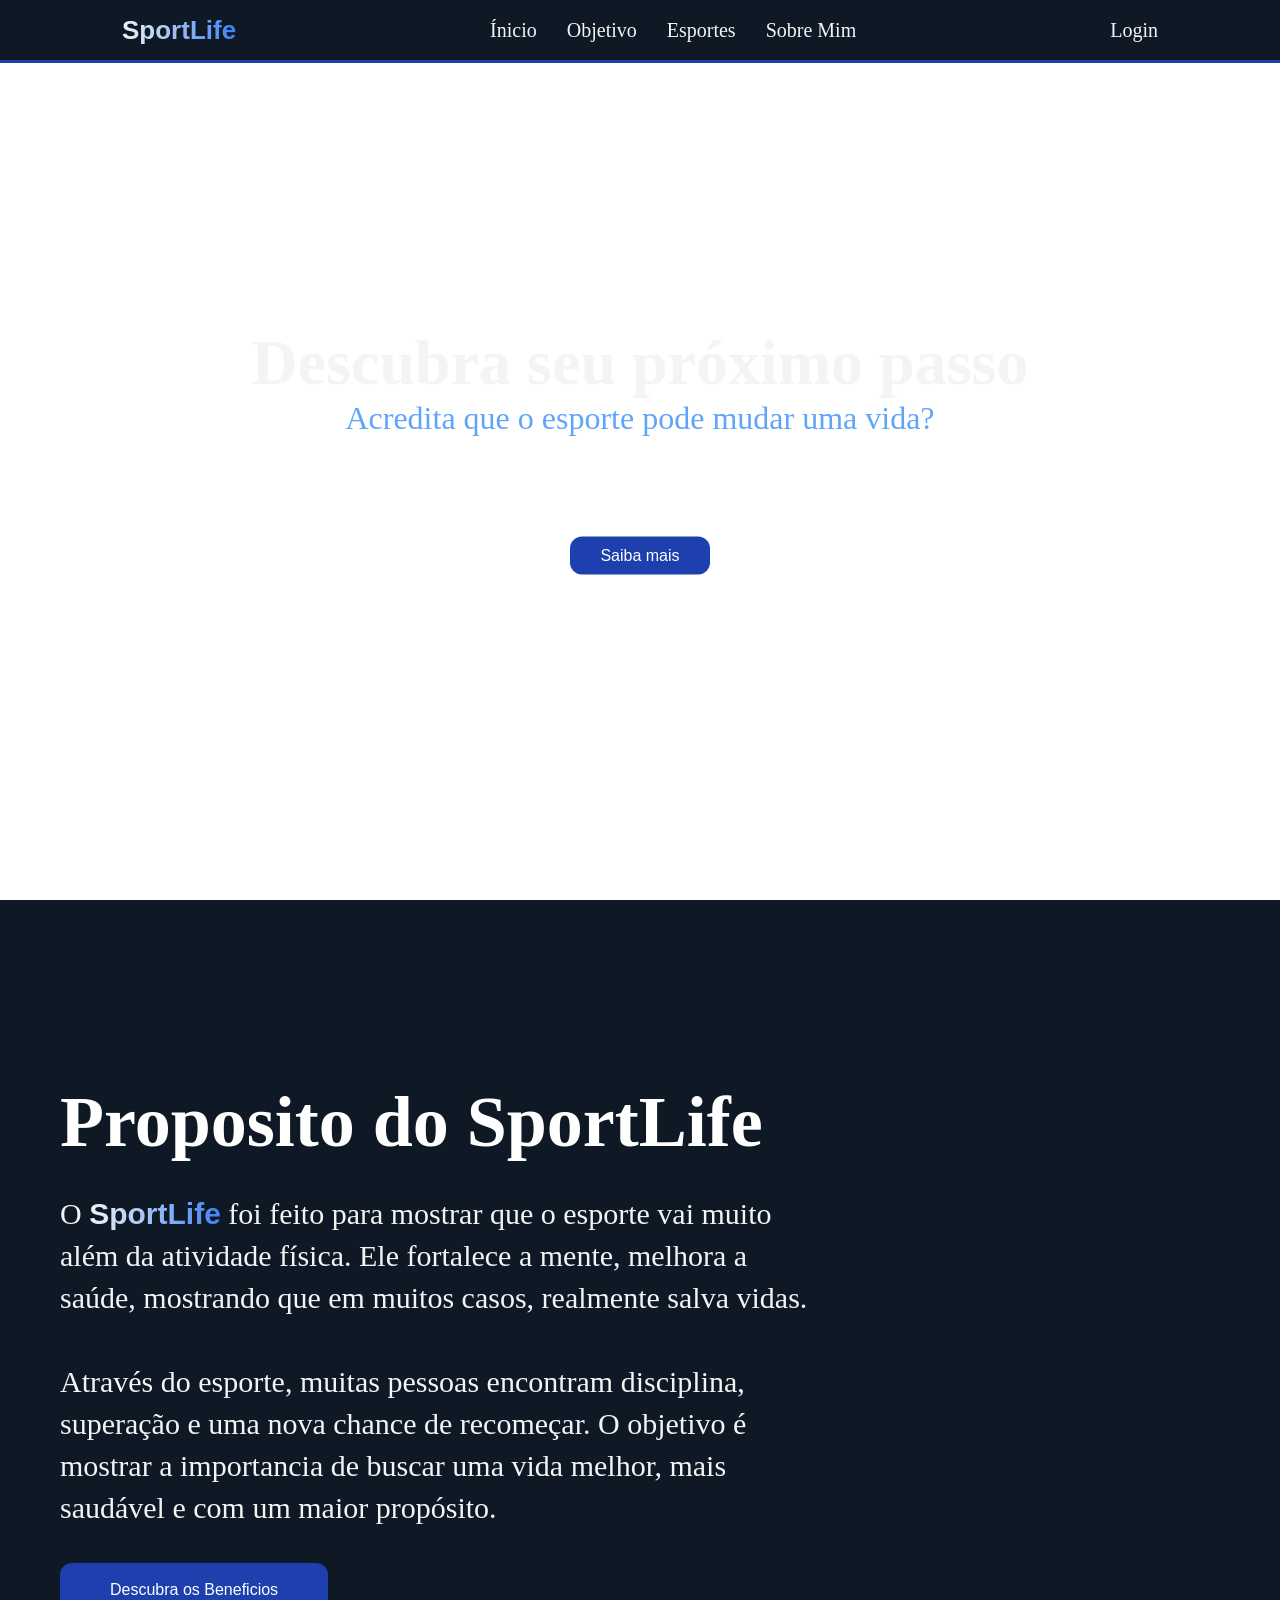
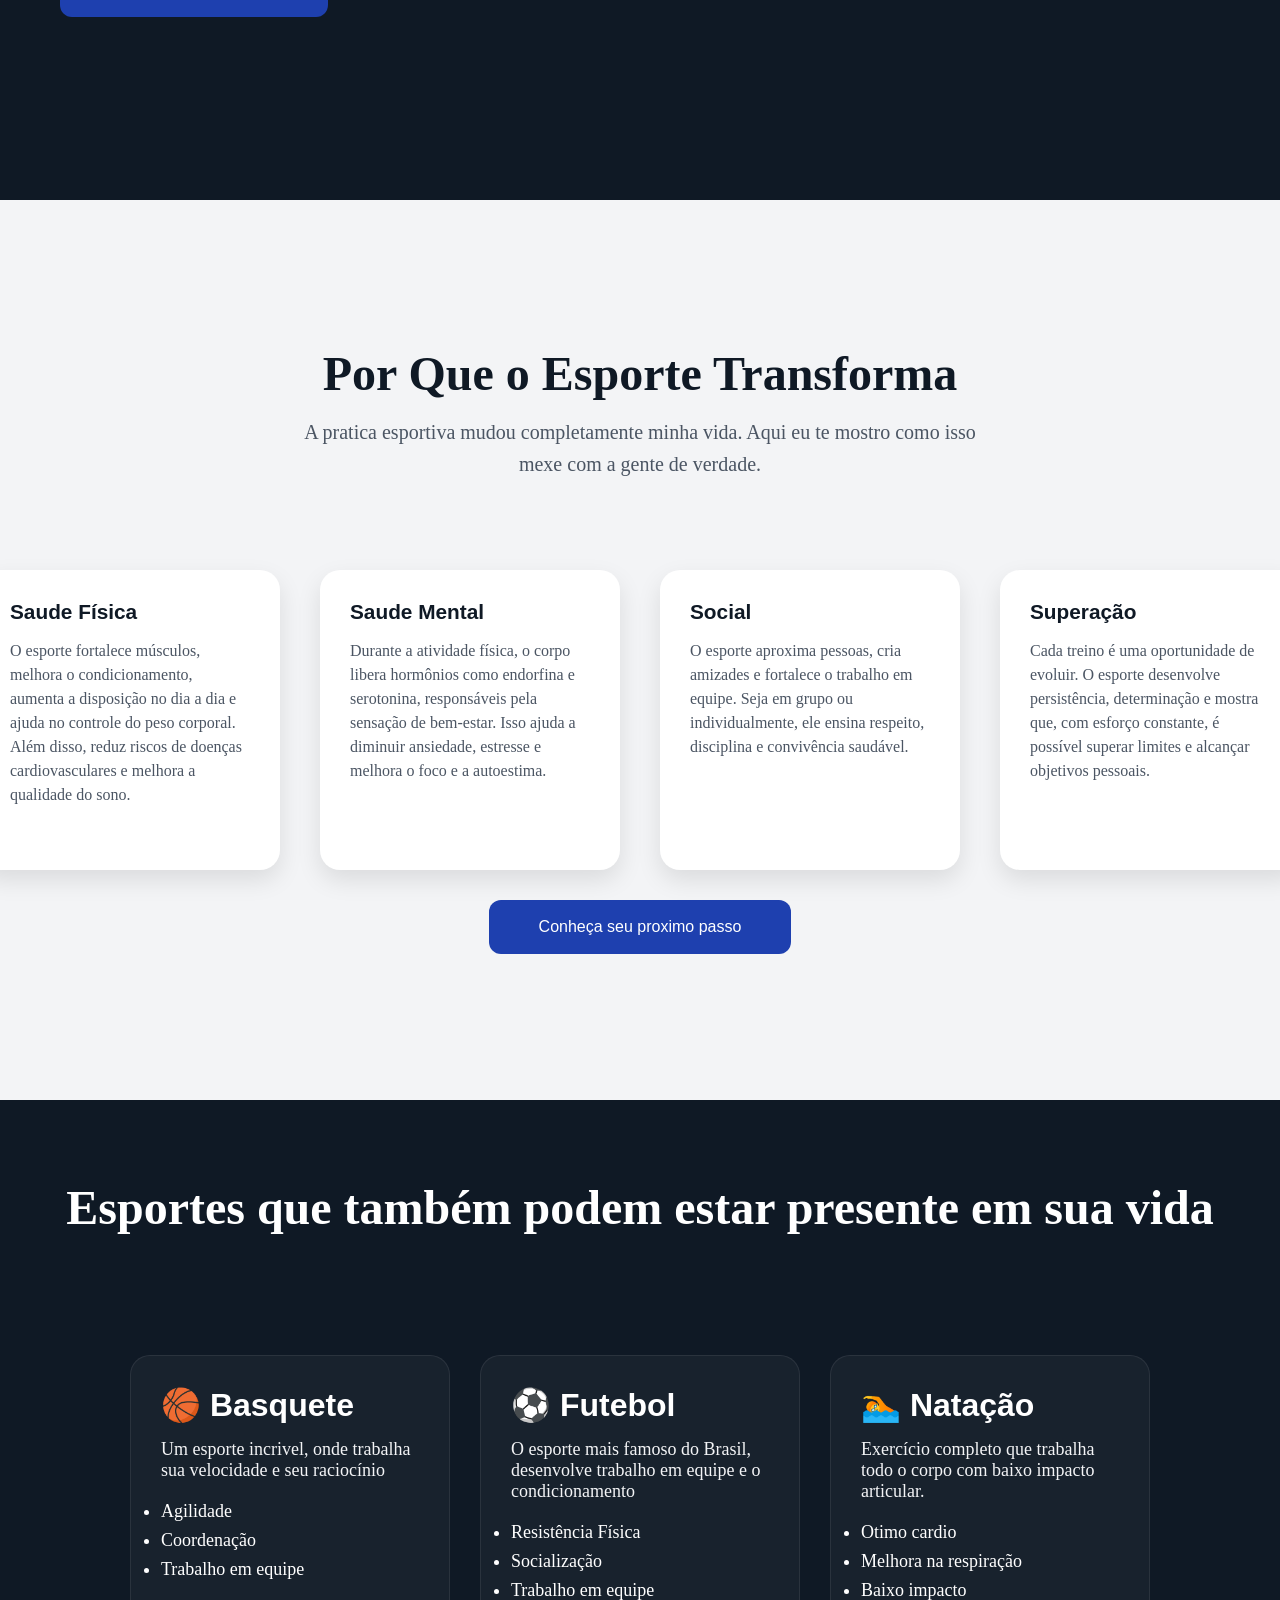
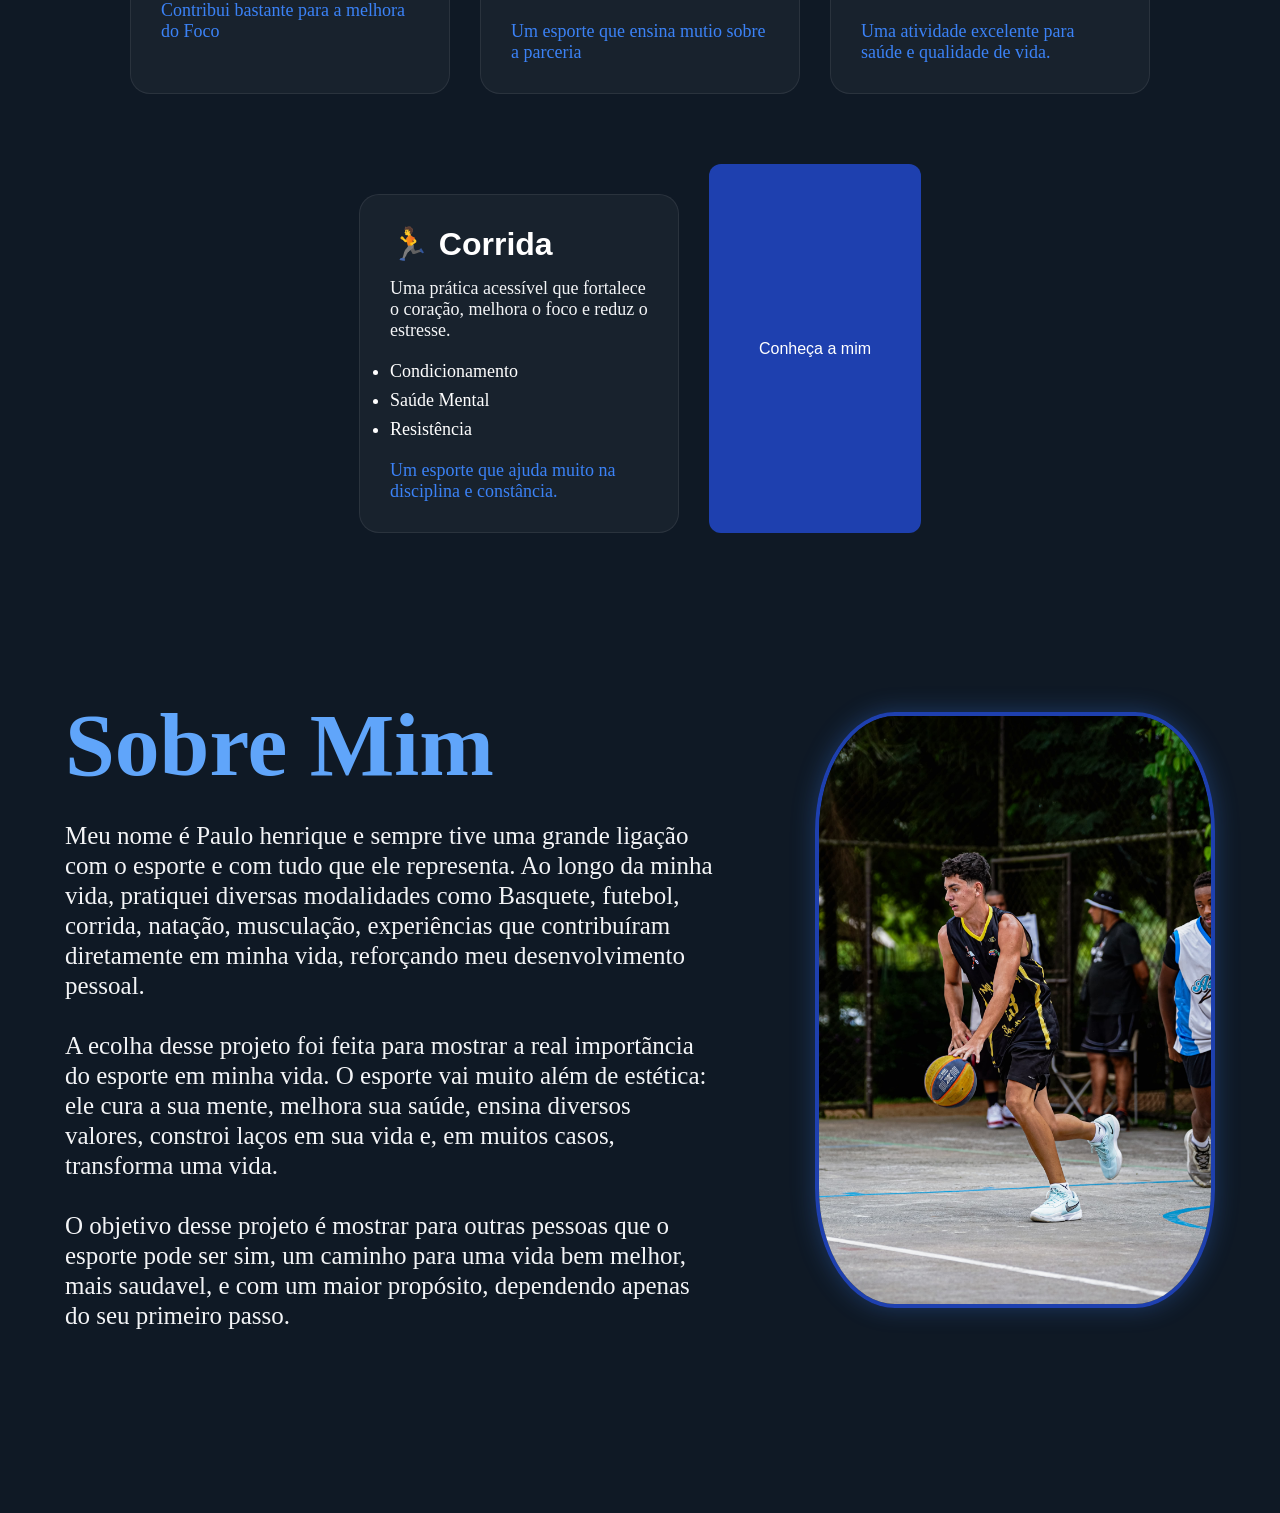
==== public/index.html @ ecbb7933 "Cadastro e login conectado com web-data-viz" ====
<!DOCTYPE html>
<html lang="pt-br">

<head>
    <meta charset="UTF-8">
    <meta name="viewport" content="width=device-width, initial-scale=1.0">
    <title>SportLife</title>
    <link rel="stylesheet" href="./css/style.css">
</head>

<body>
    <div id="header">
        <div class="container">
            <a class="logo">SportLife</a>
            <ul class="navbar">
                <li><a href="#inicio">Ínicio</a></li>
                <li><a href="#sobre">Objetivo</a></li>
                <li><a href="#esportes">Esportes</a></li>
                <li><a href="#sobre-mim">Sobre Mim</a></li>
            </ul>
            <div class="profile">
                <a href="login.html">Login</a>
            </div>
        </div>
    </div>

    <section id="inicio">
        <div class="banner-container">
            <div class="texto-banner">
                <h1>Descubra seu próximo passo</h1>
                <p>Acredita que o esporte pode mudar uma vida?</p>

                <div class="banner-button">
                    <button class="button"><a href="#sobre">Saiba mais</a></button>
                </div>
            </div>

            <div class="carrossel-fita" id="fita-imagens">
                <div class="slide img1"></div>
                <div class="slide img2"></div>
                <div class="slide img3"></div>
                <div class="slide img4"></div>
            </div>
        </div>
    </section>

    <section id="sobre">
        <div class="sobre-container">
            <div class="texto-sobre">
                <h1>Proposito do SportLife</h1>

                <p>O <Span>SportLife</Span> foi feito para mostrar que o esporte vai muito além da atividade física. Ele fortalece a mente, 
                    melhora a saúde, mostrando que em muitos casos, realmente salva vidas. <br> <br>

                    Através do esporte, muitas pessoas encontram disciplina, superação e uma nova chance de recomeçar. 
                    O objetivo é mostrar a importancia de buscar uma vida melhor, mais saudável e com um maior propósito.
                </p>

                <button class="button"><a href="#beneficios">Descubra os Beneficios</a></button>
            </div>

        </div>
    </section>

    <section id="beneficios">

        <div class="beneficios-container">
            <div class="texto-beneficios">
                <h1>Por Que o Esporte Transforma</h1>

                <p>A pratica esportiva mudou completamente minha vida. Aqui eu te mostro como isso mexe com a gente de
                    verdade.</p>
            </div>

            <div class="cards-container">
                <div class="card">
                    <div></div>

                    <h3>Saude Física</h3>

                    <p> O esporte fortalece músculos, melhora o condicionamento,
                        aumenta a disposição no dia a dia e ajuda no controle
                        do peso corporal. Além disso, reduz riscos de doenças
                        cardiovasculares e melhora a qualidade do sono.</p>
                </div>

                <div class="card">
                    <div></div>
                    <h3>Saude Mental</h3>

                    <p>Durante a atividade física, o corpo libera hormônios
                        como endorfina e serotonina, responsáveis pela sensação
                        de bem-estar. Isso ajuda a diminuir ansiedade, estresse
                        e melhora o foco e a autoestima.</p>
                </div>

                <div class="card">
                    <div></div>
                    <h3>Social</h3>

                    <p> O esporte aproxima pessoas, cria amizades e fortalece
                        o trabalho em equipe. Seja em grupo ou individualmente,
                        ele ensina respeito, disciplina e convivência saudável.</p>
                </div>

                <div class="card">
                    <div></div>

                    <h3>Superação</h3>

                    <p>Cada treino é uma oportunidade de evoluir. O esporte
                        desenvolve persistência, determinação e mostra que,
                        com esforço constante, é possível superar limites e
                        alcançar objetivos pessoais.</p>
                </div>

            </div>

            <button class="button"><a href="#esportes">Conheça seu proximo passo</a></button>
        </div>
    </section>


    <section id="esportes">
        <h1>Esportes que também podem estar presente em sua vida</h1>

        <div class="cards-esportes-container">

            <div class="card-esporte">
                <h2>🏀 Basquete</h2>

                <p>Um esporte incrivel, onde trabalha sua velocidade e seu raciocínio</p>

                <ul>
                    <li>Agilidade</li>
                    <li>Coordenação</li>
                    <li>Trabalho em equipe</li>
                </ul>

                <span>Contribui bastante para a melhora do Foco</span>
            </div>

            <div class="card-esporte">
                <h2>⚽ Futebol</h2>

                <p>O esporte mais famoso do Brasil, desenvolve trabalho em equipe e o condicionamento</p>

                <ul>
                    <li>Resistência Física</li>
                    <li>Socialização</li>
                    <li>Trabalho em equipe</li>
                </ul>

                <span>Um esporte que ensina mutio sobre a parceria</span>
            </div>

            <div class="card-esporte">
                <h2>🏊 Natação</h2>

                <p>Exercício completo que trabalha todo o corpo com baixo impacto articular.</p>

                <ul>
                    <li>Otimo cardio</li>
                    <li>Melhora na respiração</li>
                    <li>Baixo impacto</li>
                </ul>

                <span>Uma atividade excelente para saúde e qualidade de vida.</span>
            </div>

            <div class="card-esporte">
                <h2>🏃 Corrida</h2>

                <p>Uma prática acessível que fortalece o coração, melhora o foco e reduz o estresse.</p>

                <ul>
                    <li>Condicionamento</li>
                    <li>Saúde Mental</li>
                    <li>Resistência</li>
                </ul>

                <span>Um esporte que ajuda muito na disciplina e constância.</span>
            </div>

            <button class="button"><a href="#sobre-mim">Conheça a mim</a></button>


        </div>
    </section>

    <section id="sobre-mim">
        <div  class="sobre-mim-container">

        
            <div class="texto-sobre-mim">
                <h1>Sobre Mim</h1>

                <p>Meu nome é Paulo henrique e sempre tive uma grande ligação com o esporte e com tudo que ele representa.
                    Ao longo da minha vida, pratiquei diversas modalidades como Basquete, futebol, corrida, natação, musculação, experiências
                    que contribuíram diretamente em minha vida, reforçando meu desenvolvimento pessoal. <br><br>

                    A ecolha desse projeto foi feita para mostrar a real importãncia do esporte em minha vida. O esporte vai muito além de estética:
                    ele cura a sua mente, melhora sua saúde, ensina diversos valores, constroi laços em sua vida e, em muitos casos, transforma uma vida. <br> <br>

                    O objetivo desse projeto é mostrar para outras pessoas que o esporte pode ser sim, um caminho para uma vida bem melhor, mais saudavel, e com um maior propósito,
                    dependendo apenas do seu primeiro passo.</p>
            </div>

            <div class="foto-sobre-mim">
                <img src="./assets/img5.jpeg">
            </div>
        </div>
    </section>





    <script>
        let fita = document.getElementById('fita-imagens')
        let index = 0
        let totalSlide = 4

        function iniciarCarrossel() {
            index++

            if (index >= totalSlide) {
                index = 0
            }

            let deslocamento = index * 25 /* 25% da fita */
            fita.style.transform = `translateX(-${deslocamento}%)`
        }

        setInterval(iniciarCarrossel, 4000)
    </script>

</html>
---- public/css/style.css ----
* {
  box-sizing: border-box;
    margin: 0;
    padding: 0;
}

body{
    margin: 0;
    padding: 0%;
}

html {
    scroll-behavior: smooth;
}

#header .container {
    top: 0;
    left: 0;
    display: flex;
    width: 100%;
    height: 20px;
    padding: 30px;
    justify-content: space-around;
    align-items: center;
    background-color: #0f1925;
    position: fixed;
    gap: 70px;
    border-bottom: 3px solid #1E40AF;
    z-index: 1000;
    
}


.logo {
    color: transparent;
    font-family: sans-serif;
    font-weight: bold;
    font-size: 26px;
    background: linear-gradient(to right, #F3F4F6, #3B82F6);
    background-clip: text;
    text-decoration: none;
}

.navbar {
    display: flex;
    flex-direction: row;
    gap: 30px;
    justify-content: center;
    align-items: center;
}

.navbar li {
    list-style: none;
}

.navbar a {
    color: #F3F4F6;
    text-decoration: none;
    font-size: 20px ;
}

.profile a{
    color: #F3F4F6;
    text-decoration: none;
    transition: 0.3s;
    font-size: 20px;
}



/* BANNER */ 

.banner-container {
    position: relative;
    width: 100%;
    height: 100vh;
    overflow: hidden;
}   

.carrossel-fita {
   display: flex;
   width: 400%;
   height: 100%;
   transition: transform 1.2s ease-in-out; /*Responsavel por fazer o movimento do carrossel em 1.2 segundos */
}

.slide {
    width: 100%;
    height: 100%;
    background-size: cover;
    background-position: center;
}

.banner-container button{
    background-color: #1E40AF;
    color: black;
}

.img1 { background-image: linear-gradient(rgba(0,0,0,0.7)), url('../assets/img1.jpg');}
.img2 { background-image: linear-gradient(rgba(0,0,0,0.7)), url('../assets/img2.jpg');}
.img3 { background-image: linear-gradient(rgba(0,0,0,0.7)), url('../assets/img3.jpg');}
.img4 { background-image: linear-gradient(rgba(0,0,0,0.7)), url('../assets/img4.jpg');}



.texto-banner {
    display: flex;
    flex-direction: column;
    position: absolute;
    top: 50%;
    left: 50%;
    transform: translate(-50%, -50%);
    z-index: 10;
    text-align: center;
    width: 80%;
}

.texto-banner h1 {
    font-family: clamp(32px, 5vw, 54px);
    color: #F3F4F6;
    font-size: 4rem;
    font-weight: 900;

}

.texto-banner p {
    font-family: Cambria, Cochin, Georgia, Times, 'Times New Roman', serif;
    color: #60A5FA;
    font-size: 2rem;
    font-weight: 500;
}

.banner-button {
    margin-top: 100px;
    z-index: 20;
}

/* Objetivo */

#sobre{
    width: 100%;
    min-height: 100vh;
}

.sobre-container {
    display: flex;
    justify-content: center;
    align-items: center;
    flex-direction: column;
    padding: 80px 60px;
    min-height: 100vh;
    background-color: #0f1925;

}

.texto-sobre {
    text-align: left;
    max-width: 750px;
    color: white;
    margin-right: auto;
}

.texto-sobre h1{
    font-family: clamp(32px, 5vw, 54px);
    font-size: 4.5rem;
    line-height: 1.1;
    font-weight: 800;
    margin-bottom: 30px;
}

.texto-sobre p{
    font-size: 30px;
    line-height: 1.4;
    color: #F3F4F6;
    margin-bottom: 34px;
}

.texto-sobre span{
   color: transparent;
    font-family: sans-serif;
    font-weight: bold;
    background: linear-gradient(to right, #F3F4F6, #3B82F6);
    background-clip: text;
    text-decoration: none;
}

.texto-sobre .button{
    padding: 18px 50px;
    font-size: 700;
}


/* Beneficios */

.beneficios-container {
    display: flex;
    justify-content: center;
    align-items: center;
    flex-direction: column;
    background-color: #F3F4F6;
    width: 100%;
    min-height: 100vh;
    padding: 80px 20px;

}

.texto-beneficios {
    text-align: center;
    max-width: 800px;
    margin: 0 auto;
    padding-bottom: 40px;
}

.texto-beneficios h1 {
    font-family: clamp(32px, 5vw, 54px);
    font-size: 3rem;
    color:#0f1925;
    margin-bottom: 15px;
    font-weight: 800;
}

.texto-beneficios p {
    font-size: 20px;
    color:#4B5563;
    line-height: 1.6;
    max-width: 700px;
}

.cards-container {
    display: flex;
    flex-direction: row;
    justify-content: center;
    gap: 40px;
    margin-top: 50px;
    padding: 0 20px;
}

.card{
    display: flex;
    flex-direction: column;
    background-color: #ffffff;
    width: 300px;
    height: 300px;
    padding: 30px;
    border-radius: 20px;
    box-shadow: 0 10px 25px rgba(0, 0, 0, 0.1);
    align-items: flex-start;
    text-align: left;
}

.card:hover{
    transform: translateY(-10px);
}

.card h3 {
    font-family: sans-serif;
    color: #0f1925;
    margin-bottom: 15px;
    font-size: 1.3rem;
}

.card p {
    font-size: 1rem;
    color: #4B5563;
    line-height: 1.5;
}

.beneficios-container .button {
    margin-top: 30px;
    padding: 18px 50px;
    font-size: 700;
}

/* Esportes */

#esportes{
    background-color: #0f1925;
    width: 100%;
    min-height: 100vh;
    padding: 80px 50px;
    color: white;
}

.cards-esportes-container{
    display: flex;
    justify-content: center;
    gap: 30px;
    flex-wrap: wrap;
}

#esportes h1{
    font-family: clamp(32px, 5vw, 54px);
    text-align: center;
    font-size: 3rem;
    margin-bottom: 50px;
}

.card-esporte{
    margin-top: 70px;
    width: 320px;
    background: rgba(255,255,255,0.04);
    border: 1px solid rgba(255,255,255,0.08);
    padding: 30px;
    border-radius: 20px;
}

.card-esporte h2{
    font-family: sans-serif;
    font-size: 2rem;
    margin-bottom: 15px;
}

.card-esporte p {
    font-size: 18px;
    color: #F3F4F6;
    margin-bottom: 20px;
}

.card-esporte ul {
    font-size: 18px;
    margin-bottom: 20px;
}

.card-esporte li{
    font-size: 18px;
    margin-bottom: 8px;

}

.card-esporte span{
    font-size: 18px;
    color: #3B82F6;
    margin-bottom: 20px;
}

.cards-esportes-container .button {
    margin-top: 40px;
    padding: 18px 50px;
    font-size: 700;
}

/* Sobre mim */

#sobre-mim{
    background:#0f1925;
    min-height: 100vh;
    padding: 80px 50px;
    color: #F3F4F6;
}

.sobre-mim-container{
    display: flex;
    width: 100%;
    align-items: center;
    justify-content: center;
    gap: 60px;
}

.texto-sobre-mim{
    max-width: 650px;
}

.texto-sobre-mim h1{
   font-size: clamp(45px, 7vw, 90px);
    margin-bottom: 25px;
    color: #60A5FA;
}

.texto-sobre-mim p {
    font-size: clamp(25px, 4vw, 10px);
    line-height: 1.2;
    color: #F3F4F6;
}

.foto-sobre-mim img{
    margin-left: 40px;
    width: 400px;
    height: 60%;
    object-fit: cover;
    border-radius: 20%;
    border: 4px solid #1E40AF;
    box-shadow: 0 0 25px rgba(59,130,246,0.30);
}





/* button */
.button {
    background-color: #1E40AF;
    padding: 10px 30px;
    border-radius: 12px;
    border: none;
    color: white;
    cursor: pointer;
    text-decoration: none;
    font-size: 16px;
}

.button a {
    color: white;
    text-decoration: none;
}

.button:hover {
    transform: scale(1.07);
    box-shadow: 0 5px 15px rgba(243, 243, 243, 0.2);
}


/* cadastro e login */

#cadastro{
    margin: 0;
    padding: 0;
}

.cadastro-container {
    display: flex;
    align-items: center;
    justify-content: center;
    background:#0f1925;
    min-height: 100vh;
    width: 100%;
}

.card-login{
    display: flex;
    flex-direction: column;
    align-items: left;
    text-align: center;
    width: 50%;
    background: rgba(255,255,255,0.04);
    border: 1px solid rgba(255,255,255,0.08);
    padding: 30px;
    border-radius: 10px;
    color: #F3F4F6;
}

.card-login h1 {
    font-size: 50px;
    margin-bottom: 70px;
}

.campo {
    display: flex;
    flex-direction: column;
    text-align: left;
    margin: 10px;
}

.campo span{
    margin-bottom: 5px;
    font-size: 30px;
}

.campo input{
    padding: 10px;
    border-radius: 12px;
    font-size: 20px;
    background: #0f1925;
    color: white;
    border: 1px solid #4B5563;
}

.card-login button {
    margin-top: 30px;
}

.card-login p {
    margin-top: 10px;
    font-size: 25px;
}

.card-login a {
    text-decoration: none;
    color: #3B82F6;
}
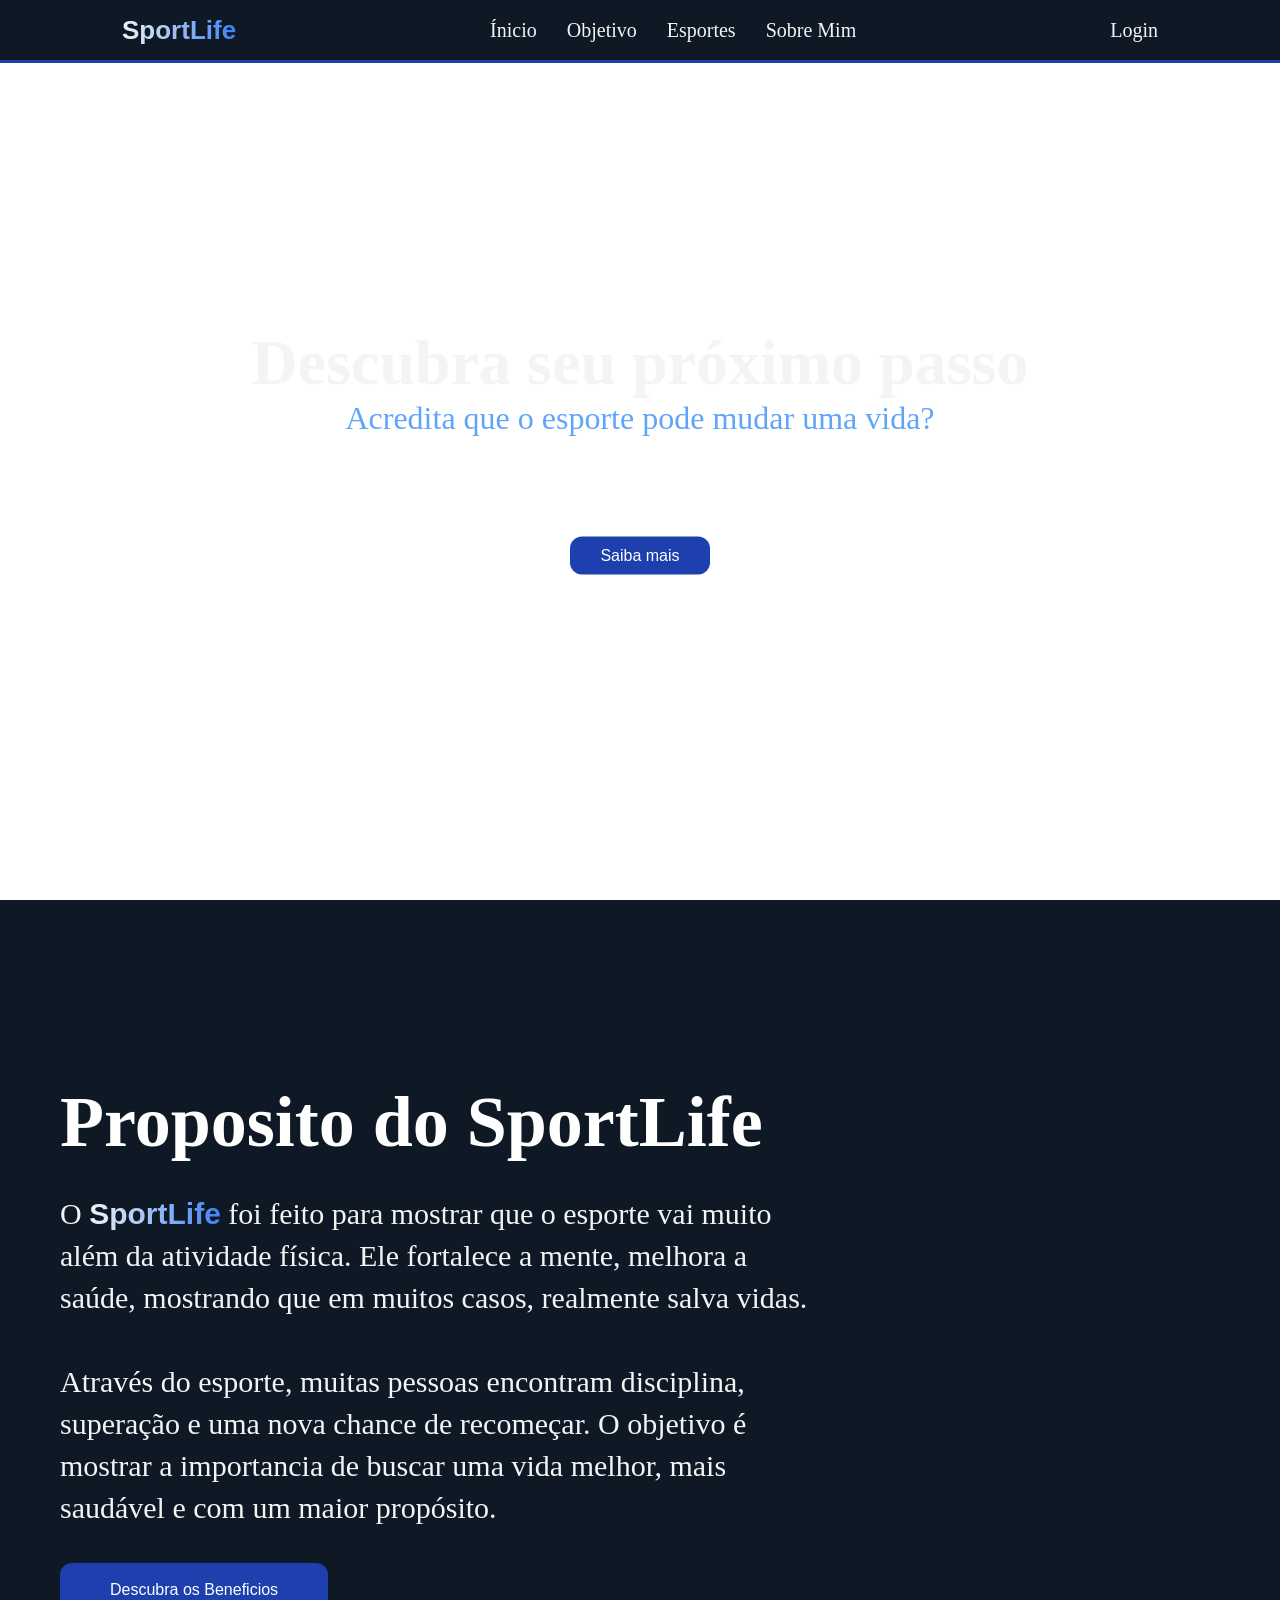
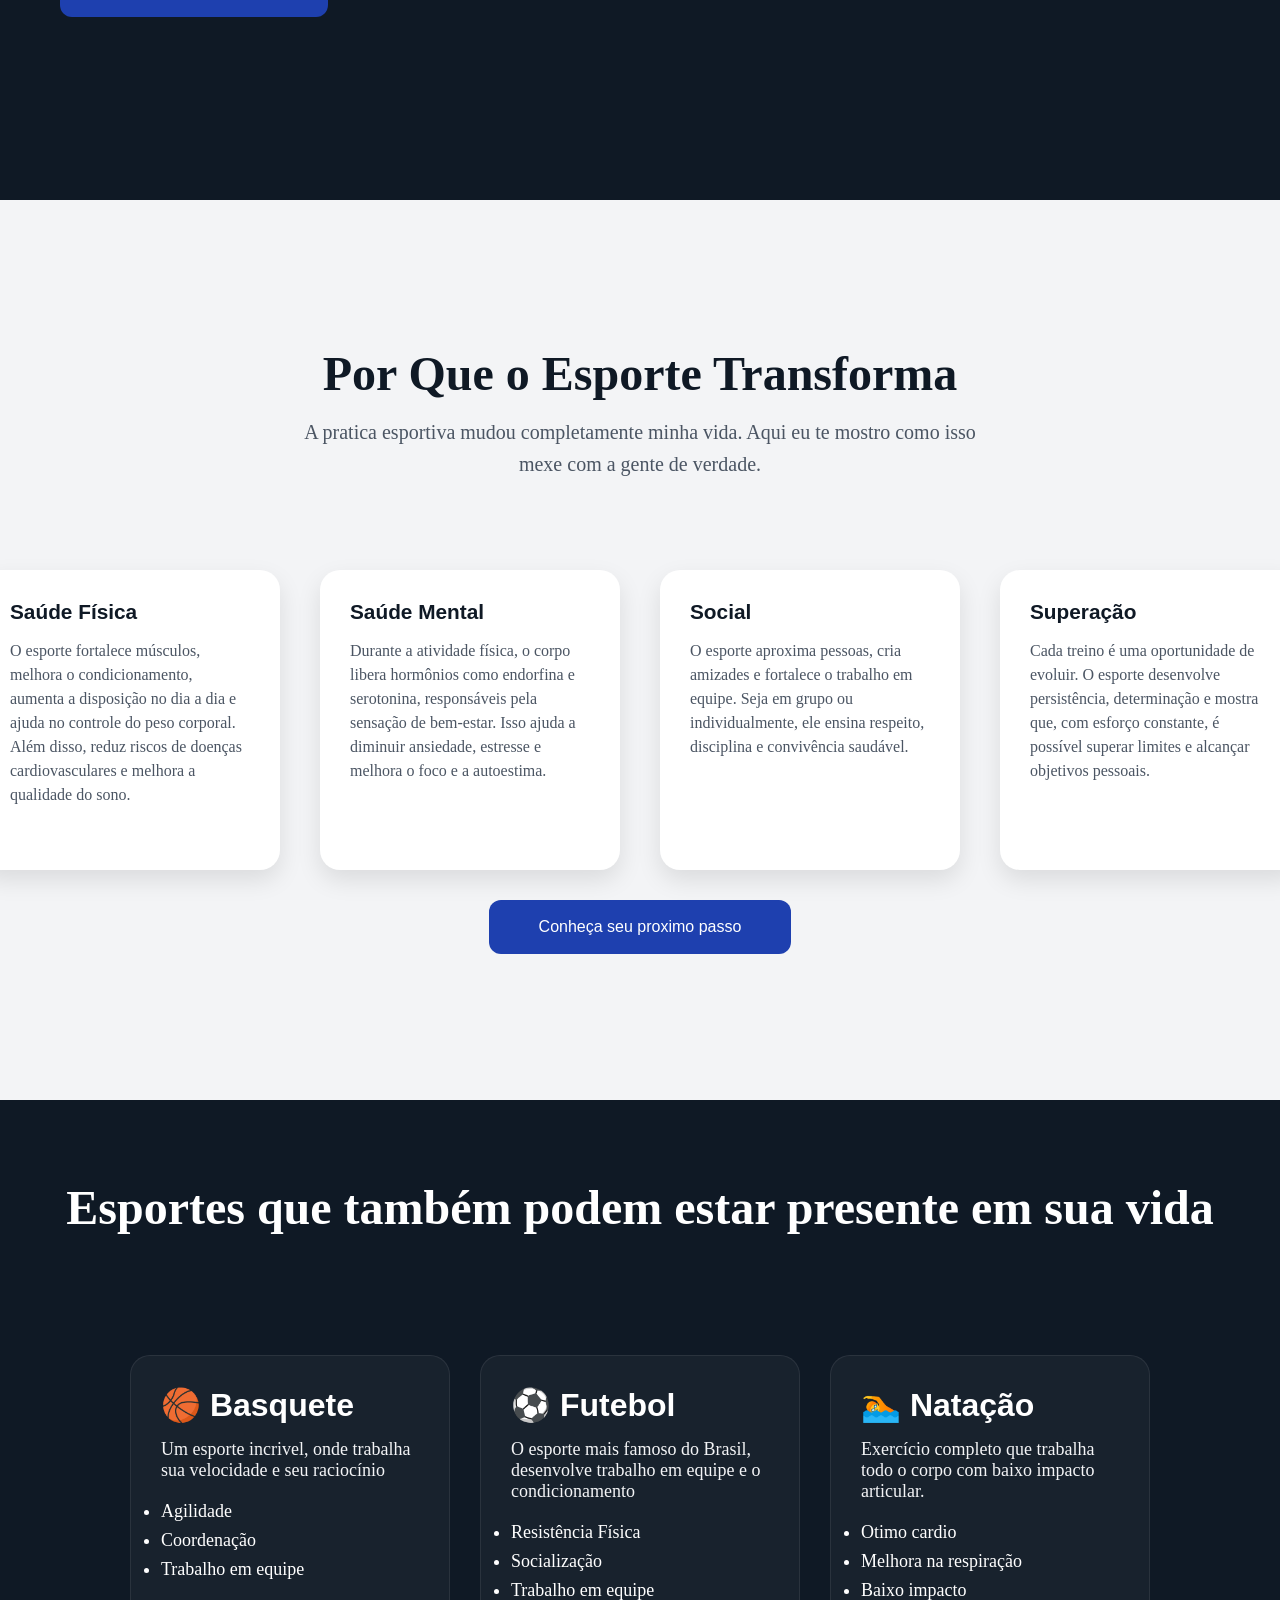
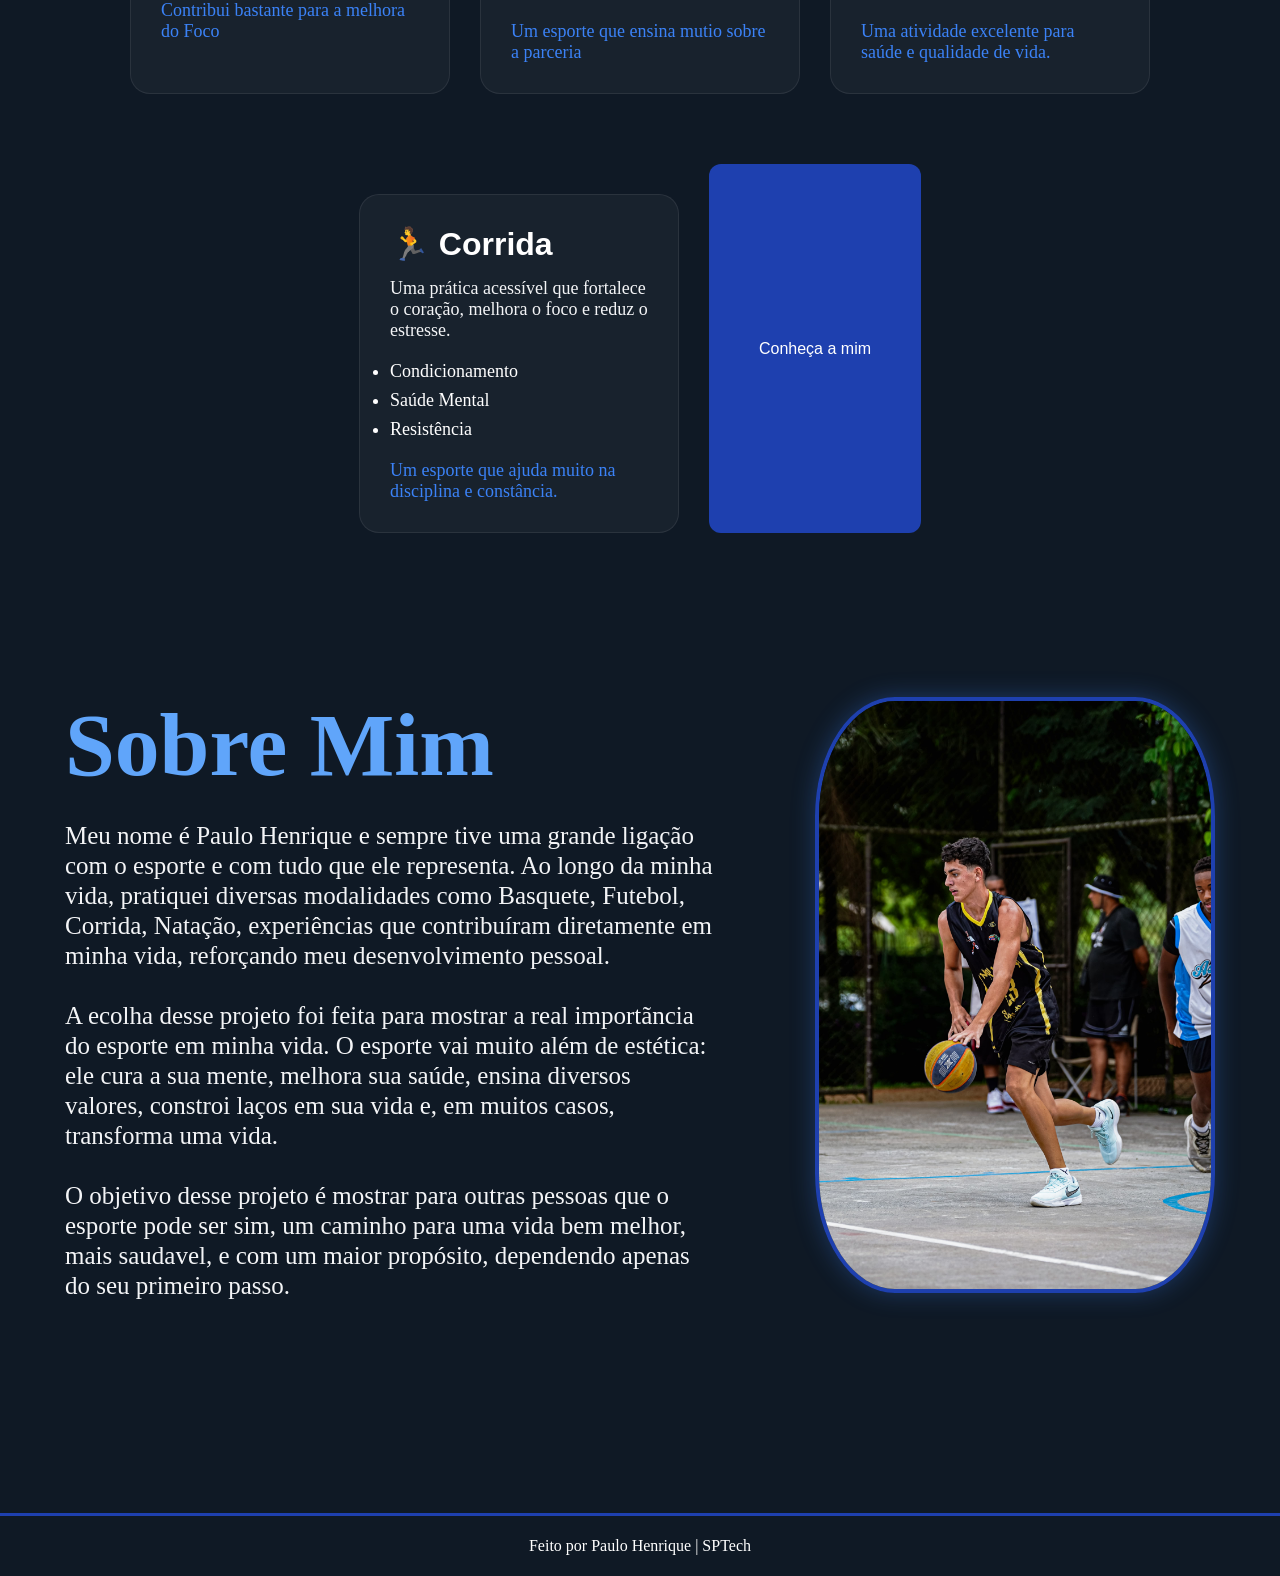
==== commit 5ce5776e: "Banco conectado na VM" ====
--- a/public/index.html
+++ b/public/index.html
@@ -31,7 +31,7 @@
                 <p>Acredita que o esporte pode mudar uma vida?</p>
 
                 <div class="banner-button">
-                    <button class="button"><a href="#sobre">Saiba mais</a></button>
+                    <button onclick="window.location.href='#sobre'" class="button">Saiba mais</button>
                 </div>
             </div>
 
@@ -49,14 +49,18 @@
             <div class="texto-sobre">
                 <h1>Proposito do SportLife</h1>
 
-                <p>O <Span>SportLife</Span> foi feito para mostrar que o esporte vai muito além da atividade física. Ele fortalece a mente, 
+                <p>O <Span>SportLife</Span> foi feito para mostrar que o esporte vai muito além da atividade física. Ele
+                    fortalece a mente,
                     melhora a saúde, mostrando que em muitos casos, realmente salva vidas. <br> <br>
 
-                    Através do esporte, muitas pessoas encontram disciplina, superação e uma nova chance de recomeçar. 
-                    O objetivo é mostrar a importancia de buscar uma vida melhor, mais saudável e com um maior propósito.
+                    Através do esporte, muitas pessoas encontram disciplina, superação e uma nova chance de recomeçar.
+                    O objetivo é mostrar a importancia de buscar uma vida melhor, mais saudável e com um maior
+                    propósito.
                 </p>
 
-                <button class="button"><a href="#beneficios">Descubra os Beneficios</a></button>
+                <button onclick="window.location.href='#beneficios'" class="button">Descubra os Beneficios</button>
+
+            
             </div>
 
         </div>
@@ -76,7 +80,7 @@
                 <div class="card">
                     <div></div>
 
-                    <h3>Saude Física</h3>
+                    <h3>Saúde Física</h3>
 
                     <p> O esporte fortalece músculos, melhora o condicionamento,
                         aumenta a disposição no dia a dia e ajuda no controle
@@ -86,7 +90,7 @@
 
                 <div class="card">
                     <div></div>
-                    <h3>Saude Mental</h3>
+                    <h3>Saúde Mental</h3>
 
                     <p>Durante a atividade física, o corpo libera hormônios
                         como endorfina e serotonina, responsáveis pela sensação
@@ -116,7 +120,8 @@
 
             </div>
 
-            <button class="button"><a href="#esportes">Conheça seu proximo passo</a></button>
+             <button onclick="window.location.href='#esportes'" class="button">Conheça seu proximo passo</button>
+
         </div>
     </section>
 
@@ -182,27 +187,33 @@
                 <span>Um esporte que ajuda muito na disciplina e constância.</span>
             </div>
 
-            <button class="button"><a href="#sobre-mim">Conheça a mim</a></button>
+            <button onclick="window.location.href='#sobre-mim'" class="button">Conheça a mim</button>
+
 
 
         </div>
     </section>
 
     <section id="sobre-mim">
-        <div  class="sobre-mim-container">
-
-        
+        <div class="sobre-mim-container">
+
+
             <div class="texto-sobre-mim">
                 <h1>Sobre Mim</h1>
 
-                <p>Meu nome é Paulo henrique e sempre tive uma grande ligação com o esporte e com tudo que ele representa.
-                    Ao longo da minha vida, pratiquei diversas modalidades como Basquete, futebol, corrida, natação, musculação, experiências
+                <p>Meu nome é Paulo Henrique e sempre tive uma grande ligação com o esporte e com tudo que ele
+                    representa.
+                    Ao longo da minha vida, pratiquei diversas modalidades como Basquete, Futebol, Corrida, Natação,
+                    experiências
                     que contribuíram diretamente em minha vida, reforçando meu desenvolvimento pessoal. <br><br>
 
-                    A ecolha desse projeto foi feita para mostrar a real importãncia do esporte em minha vida. O esporte vai muito além de estética:
-                    ele cura a sua mente, melhora sua saúde, ensina diversos valores, constroi laços em sua vida e, em muitos casos, transforma uma vida. <br> <br>
-
-                    O objetivo desse projeto é mostrar para outras pessoas que o esporte pode ser sim, um caminho para uma vida bem melhor, mais saudavel, e com um maior propósito,
+                    A ecolha desse projeto foi feita para mostrar a real importãncia do esporte em minha vida. O esporte
+                    vai muito além de estética:
+                    ele cura a sua mente, melhora sua saúde, ensina diversos valores, constroi laços em sua vida e, em
+                    muitos casos, transforma uma vida. <br> <br>
+
+                    O objetivo desse projeto é mostrar para outras pessoas que o esporte pode ser sim, um caminho para
+                    uma vida bem melhor, mais saudavel, e com um maior propósito,
                     dependendo apenas do seu primeiro passo.</p>
             </div>
 
@@ -211,6 +222,10 @@
             </div>
         </div>
     </section>
+
+    <footer>
+        <p>Feito por Paulo Henrique | SPTech</p>
+    </footer>
 
 
 
@@ -228,11 +243,11 @@
                 index = 0
             }
 
-            let deslocamento = index * 25 /* 25% da fita */
+            let deslocamento = index * 25
             fita.style.transform = `translateX(-${deslocamento}%)`
         }
 
-        setInterval(iniciarCarrossel, 4000)
+        setInterval(iniciarCarrossel, 2000)
     </script>
 
 </html>
--- a/public/css/style.css
+++ b/public/css/style.css
@@ -28,6 +28,19 @@
     border-bottom: 3px solid #1E40AF;
     z-index: 1000;
     
+}
+
+footer {
+    display: flex;
+    color: white;
+    width: 100%;
+    height: 20px;
+    padding: 30px;
+    justify-content: space-around;  
+    align-items: center;
+    background-color: #0f1925;
+    border-top: 3px solid #1E40AF;
+    z-index: 1000;
 }
 
 
@@ -81,7 +94,7 @@
    display: flex;
    width: 400%;
    height: 100%;
-   transition: transform 1.2s ease-in-out; /*Responsavel por fazer o movimento do carrossel em 1.2 segundos */
+   transition: transform 1.2s ease-in-out; 
 }
 
 .slide {
@@ -93,13 +106,25 @@
 
 .banner-container button{
     background-color: #1E40AF;
-    color: black;
-}
-
-.img1 { background-image: linear-gradient(rgba(0,0,0,0.7)), url('../assets/img1.jpg');}
-.img2 { background-image: linear-gradient(rgba(0,0,0,0.7)), url('../assets/img2.jpg');}
-.img3 { background-image: linear-gradient(rgba(0,0,0,0.7)), url('../assets/img3.jpg');}
-.img4 { background-image: linear-gradient(rgba(0,0,0,0.7)), url('../assets/img4.jpg');}
+    color: white;
+}
+
+.img1 {
+    background-image: linear-gradient(rgba(0,0,0,0.7)), 
+    url('../assets/img1.jpg');
+}
+.img2 {
+    background-image: linear-gradient(rgba(0,0,0,0.7)), 
+    url('../assets/img2.jpg');
+}
+.img3 { 
+    background-image: linear-gradient(rgba(0,0,0,0.7)), 
+    url('../assets/img3.jpg');
+}
+.img4 {
+    background-image: linear-gradient(rgba(0,0,0,0.7)), 
+    url('../assets/img4.jpg');
+}
 
 
 
@@ -133,6 +158,7 @@
 .banner-button {
     margin-top: 100px;
     z-index: 20;
+    color: white;
 }
 
 /* Objetivo */
@@ -396,12 +422,9 @@
     cursor: pointer;
     text-decoration: none;
     font-size: 16px;
-}
-
-.button a {
-    color: white;
     text-decoration: none;
 }
+
 
 .button:hover {
     transform: scale(1.07);
@@ -478,3 +501,464 @@
     color: #3B82F6;
 }
 
+/* quiz */
+
+#quiz{
+    display: flex;
+    min-height: 100vh;
+    width: 100%;
+    background: #0f1925;
+    justify-content: center;
+    align-items: center;
+}
+
+.quiz-container {
+    display: flex;
+    flex-direction: column;
+    background: #0f1925;
+    padding: 30px;
+    border-radius: 10px;
+    width: 50%;
+    background: rgba(255,255,255,0.04);
+    border: 1px solid rgba(255,255,255,0.08);
+    color: white;
+    gap: 20px;
+}
+
+.quiz-container h1 {
+    text-align: center;
+    margin-bottom: 30px;
+    font-size: 40px;
+}
+
+.quiz-container h2{
+    margin-bottom: 20px;
+    font-size: 28px;
+}
+
+
+.quiz-container button {
+    width: 100%;
+    padding: 12px;
+    border-radius: 8px;
+    cursor: pointer;
+    font-size: 16px;
+    background: #1E40AF;
+    color: white;
+    transition: 0.3s;
+    border: none;
+    margin-bottom: 10px;
+}
+
+.quiz-container button:hover{
+    background: #1E40AF;
+     transform:scale(1.02);
+}
+
+
+
+
+/* informativo */
+
+#informativo {
+    display: flex;
+    align-items: center;
+    justify-content: center;
+    width: 100%;
+    min-height: 90vh;
+    background: #0f1925;
+    padding: 80px;
+}
+
+
+.banner-informativo{
+    width: 100%;
+}
+
+.texto-informativo {
+    display: flex;
+    flex-direction: column;
+    align-items: center;
+    max-width: 900px;
+    color: white;
+    text-align: center;
+    margin: 0 auto;
+
+}
+
+.texto-informativo h1{
+    font-family: clamp(32px, 5vw, 54px);
+    font-size: 70px;
+    line-height: 1;
+    margin-bottom: 30px;
+}
+
+.texto-informativo span{
+    color: #60A5FA
+}
+
+.texto-informativo p {
+    font-size: 28px;
+    line-height: 1.4;
+    color: white;
+    margin-bottom: 40px;
+}
+
+.mini-texto {
+    color: #60A5FA;
+    font-size: 15px;
+    font-weight: bold;
+    margin-bottom: 30px;
+    border-radius: 70px;
+    padding: 10px 20px;
+    background: rgba(59,130,246,0.12);
+    border: 1px solid rgba(96,165,250,0.25);
+    width: 250px;
+}
+
+.texto-informativo button {
+    padding: 12px 50px;
+    font-size: 700;
+}
+
+#referencias {
+    width: 100%;
+    min-height: 100ch;
+    background-color: #0f1925;
+    padding: 120px 80px;
+}
+
+.referencias-container{
+    display: flex;
+    flex-direction: column;
+    gap: 60px;
+}
+
+.card-referencias{
+    display: flex;
+    align-items: center;
+    justify-content: center;
+    gap: 60px;
+    padding: 40px;
+    background: rgba(255,255,255,0.05);
+    border-radius: 24px;
+    transition: 0.3s;
+}
+
+.card-referencias:hover {
+    transform: scale(1.02);
+    background: rgba(255,255,255,0.08);
+    box-shadow: 0 0 30px rgba(96,165,250,0.15);
+}
+
+.futebol .card-referencias {
+     border: 1px solid rgba(4, 249, 4, 0.818);
+}
+
+.futebol .card-referencias h1 {
+    color: rgba(4, 249, 4, 0.818);
+}
+
+.basquete .card-referencias {
+    border: 1px solid rgb(255, 119, 0);
+}
+
+.basquete .card-referencias h1 {
+    color: rgba(255, 119, 0);
+}
+
+.natacao .card-referencias {
+    border: 1px solid #60A5FA;
+}
+
+.natacao .card-referencias h1 {
+    color:#60A5FA;
+}
+
+.corrida .card-referencias {
+    border: 1px solid rgba(255, 0, 0, 0.881);
+}
+
+.corrida .card-referencias h1 {
+    color: rgba(255, 0, 0, 0.881);
+}
+
+.img-jogador{
+    width: 400px;
+    height: 300px;
+    border-radius: 20px;
+    overflow: hidden;
+}
+
+.img-jogador img{
+    width: 100%;
+    height: 100%;
+    object-fit: cover;
+    border-radius: 20px;
+    transition: 0.4s;
+}
+
+.card-referencias:hover img {
+    transform: scale(1.08);
+}
+
+.texto-referencias{
+    max-width: 700px;
+    color: white;
+}
+
+.texto-referencias h1 {
+    font-size: 50px;
+    margin-bottom: 10px;
+    color: #60A5FA;
+}
+
+.texto-referencias span {
+    color: #9CA3AF;
+    font-size: 18px;
+}
+
+.texto-referencias h3 {
+    font-size: 35px;
+    margin-top: 10px;
+    margin-bottom: 25px;
+}
+
+.texto-referencias p {
+    font-size: 22px;
+    line-height: 1.5;
+    color: #F3F4F6;
+}
+
+
+.referencias-container button{
+    padding: 12px 40px;
+    font-size: 700; 
+    width: fit-content;
+    align-self: center;
+}
+
+
+/* modal */
+
+.modal {
+    display: none;
+    position: fixed;
+    top: 0;
+    left: 0;
+    width: 100%;
+    height: 100%;
+    background: rgba(0, 0, 0, 0.85);
+    justify-content: center;
+    padding: 30px;
+    align-items: center;
+    z-index: 99999;
+}
+
+.modal-container {
+    width: 90%;
+    max-width: 1000px;
+    height: 90vh;
+    overflow-y: auto;
+    background: #0f1925;
+    border-radius: 24px;
+    box-shadow: 0 0 40px rgba(0,0,0,0.5);
+    position: relative;
+}
+
+.img-modal {
+    width: 100%;
+    overflow: hidden;
+}
+
+.img-modal img {
+    width: 100%;
+    height: 320px;
+    object-fit: cover;
+    border-radius: 24px;
+
+}
+
+.modal-info {
+    padding: 40px;
+    color: white;
+}
+
+.tag-esporte {
+    display: inline-block;
+    color: white;
+    padding: 10px 20px;
+    border-radius: 30px;
+    font-size: 20px;
+    font-weight: bold;
+    margin-bottom: 20px;
+}
+
+.tag-esporte.futebol {
+    background: #22c55e;
+}
+.tag-esporte.basquete {
+    background: rgba(255, 119, 0);
+}
+
+.tag-esporte.natacao {
+    background: #3B82F6;
+}
+
+.tag-esporte.corrida {
+    background: rgba(255, 0, 0, 0.881);
+}
+
+.modal-info h1 {
+    font-size: 42px;
+    margin-bottom: 20px;
+}
+
+.button-favoritar {
+    border: none;
+    background:  rgba(255,255,255,0.12);
+    color: white;
+    padding: 14px 18px;
+    border-radius: 12px;
+    margin-bottom: 25px;
+    font-size: 15px;
+    font-weight: bold;
+    cursor: pointer;
+    transition: 0.3s;
+    margin-top: 25px;
+}
+
+.button-favoritar:hover {
+    transform: scale(1.05);
+    background: #0f1925;
+}
+
+.titulo {
+    font-size: 28px;
+    margin-bottom: 25px;
+}
+
+.historia-atleta {
+    margin-top: 35px;
+    margin-bottom: 15px;
+}
+
+.historia-atleta h3 {
+    font-size: 43px;
+    margin-bottom: 15px;
+    color: white;
+}
+
+.historia-atleta p {
+    font-size: 24px;
+    line-height: 1.5;
+    color: #F3F4F6;
+}
+
+.fechar {
+    display: flex;
+    position: absolute;
+    top: 20px;
+    right: 20px;
+    width: 45px;
+    height: 45px;
+    justify-content: center;
+    align-items: center;
+    font-size: 24px;
+    color: white;
+    border-radius: 70px;
+    background:  rgba(255,255,255,0.12);
+    cursor: pointer;
+    transition: 0.3s;
+}
+
+.fechar:hover {
+    background: #0f1925;
+}
+
+/* dash */
+
+.dashboard {
+    padding: 40px 80px;
+    background: #0f1925;
+    width: 100%;
+    
+}
+
+
+.titulo-dashboard {
+    text-align: center;
+    margin-top: 60px;
+    margin-bottom: 50px;
+}
+
+.titulo-dashboard h1 {
+    font-size: 58px;
+    margin-bottom: 10px;
+    font-weight: bold;
+    color: #1E40AF;
+}
+
+.titulo-dashboard p {
+    font-size: 22px;
+    color: #94A3B8;
+}
+
+.kpi-container {
+    display: grid;
+    grid-template-columns: repeat(4, 1fr);
+    gap: 25px;
+    margin-bottom: 50px;
+}
+
+.kpi-card {
+    background: rgba(255,255,255,0.05);
+    border: 1px solid rgba(59,130,246,0.2);
+    border-radius: 25px;
+    padding: 30px;
+    transition: .3s;
+}
+
+.kpi-card:hover {
+    transform: translateY(-5px);
+}
+
+.kpi-card h3 {
+    font-size: 18px;
+    color: #94A3B8;
+    margin-bottom: 15px;
+}
+
+.kpi-card span {
+    font-size: 42px;
+    font-weight: bold;
+    color: white;
+}
+
+.graficos-container {
+    display: grid;
+    grid-template-columns: 1fr 1fr;
+    gap: 30px;
+}
+
+.grafico-card {
+    background: rgba(255,255,255,0.05);;
+    border: 1px solid rgba(59,130,246,0.2);
+    border-radius: 25px;
+    padding: 30px;
+    height: 550px;
+    display: flex;
+    flex-direction: column;
+    justify-content: center;
+}
+
+.grafico-card h2 {
+    margin-bottom: 25px;
+    font-size: 28px;
+    color: #ffffff;
+}
+
+canvas {
+    width: 80% !important;
+    height: 90% !important;
+}
